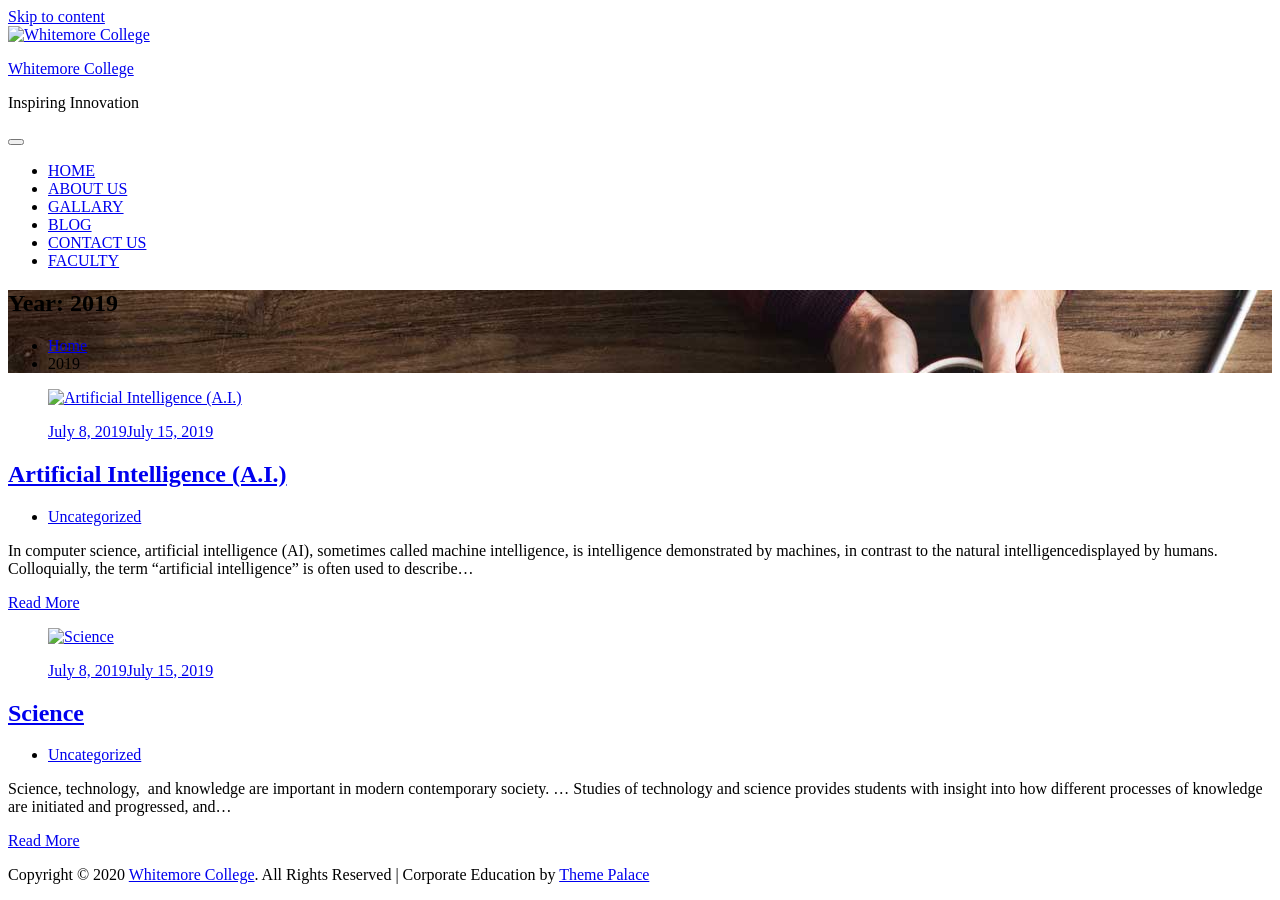
==== 2019/index.html @ c47a822c "New Website" ====
<!DOCTYPE html>
			<html lang="en-US">
	<head>
		<meta charset="UTF-8">
		<meta name="viewport" content="width=device-width, initial-scale=1, maximum-scale=1">
		<link rel="profile" href="http://gmpg.org/xfn/11">
		<title>2019 &#8211; Whitemore College</title>
<meta name='robots' content='noindex,follow' />
<link rel='dns-prefetch' href='//fonts.googleapis.com' />
<link rel='dns-prefetch' href='//s.w.org' />
<link rel="alternate" type="application/rss+xml" title="Whitemore College &raquo; Feed" href="/https://harshita115.github.io/whitemore_wordpress/feed/" />
<link rel="alternate" type="application/rss+xml" title="Whitemore College &raquo; Comments Feed" href="/https://harshita115.github.io/whitemore_wordpress/comments/feed/" />
		<script type="text/javascript">
			window._wpemojiSettings = {"baseUrl":"https:\/\/s.w.org\/images\/core\/emoji\/12.0.0-1\/72x72\/","ext":".png","svgUrl":"https:\/\/s.w.org\/images\/core\/emoji\/12.0.0-1\/svg\/","svgExt":".svg","source":{"concatemoji":"\/wp-includes\/js\/wp-emoji-release.min.js?ver=5.2.4"}};
			!function(a,b,c){function d(a,b){var c=String.fromCharCode;l.clearRect(0,0,k.width,k.height),l.fillText(c.apply(this,a),0,0);var d=k.toDataURL();l.clearRect(0,0,k.width,k.height),l.fillText(c.apply(this,b),0,0);var e=k.toDataURL();return d===e}function e(a){var b;if(!l||!l.fillText)return!1;switch(l.textBaseline="top",l.font="600 32px Arial",a){case"flag":return!(b=d([55356,56826,55356,56819],[55356,56826,8203,55356,56819]))&&(b=d([55356,57332,56128,56423,56128,56418,56128,56421,56128,56430,56128,56423,56128,56447],[55356,57332,8203,56128,56423,8203,56128,56418,8203,56128,56421,8203,56128,56430,8203,56128,56423,8203,56128,56447]),!b);case"emoji":return b=d([55357,56424,55356,57342,8205,55358,56605,8205,55357,56424,55356,57340],[55357,56424,55356,57342,8203,55358,56605,8203,55357,56424,55356,57340]),!b}return!1}function f(a){var c=b.createElement("script");c.src=a,c.defer=c.type="text/javascript",b.getElementsByTagName("head")[0].appendChild(c)}var g,h,i,j,k=b.createElement("canvas"),l=k.getContext&&k.getContext("2d");for(j=Array("flag","emoji"),c.supports={everything:!0,everythingExceptFlag:!0},i=0;i<j.length;i++)c.supports[j[i]]=e(j[i]),c.supports.everything=c.supports.everything&&c.supports[j[i]],"flag"!==j[i]&&(c.supports.everythingExceptFlag=c.supports.everythingExceptFlag&&c.supports[j[i]]);c.supports.everythingExceptFlag=c.supports.everythingExceptFlag&&!c.supports.flag,c.DOMReady=!1,c.readyCallback=function(){c.DOMReady=!0},c.supports.everything||(h=function(){c.readyCallback()},b.addEventListener?(b.addEventListener("DOMContentLoaded",h,!1),a.addEventListener("load",h,!1)):(a.attachEvent("onload",h),b.attachEvent("onreadystatechange",function(){"complete"===b.readyState&&c.readyCallback()})),g=c.source||{},g.concatemoji?f(g.concatemoji):g.wpemoji&&g.twemoji&&(f(g.twemoji),f(g.wpemoji)))}(window,document,window._wpemojiSettings);
		</script>
		<style type="text/css">
img.wp-smiley,
img.emoji {
	display: inline !important;
	border: none !important;
	box-shadow: none !important;
	height: 1em !important;
	width: 1em !important;
	margin: 0 .07em !important;
	vertical-align: -0.1em !important;
	background: none !important;
	padding: 0 !important;
}
</style>
	<link rel='stylesheet' id='wp-block-library-css'  href='/https://harshita115.github.io/whitemore_wordpress/wp-includes/css/dist/block-library/style.min.css?ver=5.2.4' type='text/css' media='all' />
<link rel='stylesheet' id='wp-block-library-theme-css'  href='/https://harshita115.github.io/whitemore_wordpress/wp-includes/css/dist/block-library/theme.min.css?ver=5.2.4' type='text/css' media='all' />
<link rel='stylesheet' id='contact-form-7-css'  href='/https://harshita115.github.io/whitemore_wordpress/wp-content/plugins/contact-form-7/includes/css/styles.css?ver=5.1.3' type='text/css' media='all' />
<link rel='stylesheet' id='corporate-education-fonts-css'  href='https://fonts.googleapis.com/css?family=Playfair+Display%3A400%2C700%2C900%7COxygen%3A300%2C400%2C700&#038;subset=latin%2Clatin-ext' type='text/css' media='all' />
<link rel='stylesheet' id='font-awesome-css'  href='/https://harshita115.github.io/whitemore_wordpress/wp-content/plugins/elementor/assets/lib/font-awesome/css/font-awesome.min.css?ver=4.7.0' type='text/css' media='all' />
<link rel='stylesheet' id='slick-css'  href='/https://harshita115.github.io/whitemore_wordpress/wp-content/themes/corporate-education/assets/css/slick.min.css?ver=5.2.4' type='text/css' media='all' />
<link rel='stylesheet' id='slick-theme-css'  href='/https://harshita115.github.io/whitemore_wordpress/wp-content/themes/corporate-education/assets/css/slick-theme.min.css?ver=5.2.4' type='text/css' media='all' />
<link rel='stylesheet' id='corporate-education-blocks-css'  href='/https://harshita115.github.io/whitemore_wordpress/wp-content/themes/corporate-education/assets/css/blocks.min.css?ver=5.2.4' type='text/css' media='all' />
<link rel='stylesheet' id='corporate-education-style-css'  href='/https://harshita115.github.io/whitemore_wordpress/wp-content/themes/corporate-education/style.css?ver=5.2.4' type='text/css' media='all' />
<link rel='stylesheet' id='corporate-education-color-css'  href='/https://harshita115.github.io/whitemore_wordpress/wp-content/themes/corporate-education/assets/css/blue.min.css?ver=5.2.4' type='text/css' media='all' />
<script type='text/javascript' src='/https://harshita115.github.io/whitemore_wordpress/wp-includes/js/jquery/jquery.js?ver=1.12.4-wp'></script>
<script type='text/javascript' src='/https://harshita115.github.io/whitemore_wordpress/wp-includes/js/jquery/jquery-migrate.min.js?ver=1.4.1'></script>
<!--[if lt IE 9]>
<script type='text/javascript' src='/wp-content/themes/corporate-education/assets/js/html5.min.js?ver=3.7.3'></script>
<![endif]-->
<link rel='https://api.w.org/' href='/https://harshita115.github.io/whitemore_wordpress/wp-json/' />
<link rel="EditURI" type="application/rsd+xml" title="RSD" href="/https://harshita115.github.io/whitemore_wordpress/xmlrpc.php?rsd" />
<link rel="wlwmanifest" type="application/wlwmanifest+xml" href="/https://harshita115.github.io/whitemore_wordpress/wp-includes/wlwmanifest.xml" /> 
<meta name="generator" content="WordPress 5.2.4" />
</head>

<body class="archive date wp-custom-logo hfeed wide remove-curves no-sidebar elementor-default">
		<div id="page" class="site">
			<a class="skip-link screen-reader-text" href="#content">Skip to content</a>

					<header id="masthead" class="site-header" role="banner">
				<div class="site-branding-wrapper">
                <div class="wrapper">
				<div class="site-branding">
							<div class="site-logo">
            		<a href="/https://harshita115.github.io/whitemore_wordpress/" class="custom-logo-link" rel="home"><img width="109" height="113" src="/https://harshita115.github.io/whitemore_wordpress/wp-content/uploads/2019/07/cropped-logo.jpg" class="custom-logo" alt="Whitemore College" /></a>          		</div>
      		
			<div id="site-details">
									<p class="site-title"><a href="/https://harshita115.github.io/whitemore_wordpress/" rel="home">Whitemore College</a></p>
									<p class="site-description">Inspiring Innovation</p>
							</div><!-- #site-details -->
		</div><!-- .site-branding -->
					</div><!-- .wrapper -->
        </div><!-- .site-branding-wrapper -->
				<nav id="site-navigation" class="main-navigation" role="navigation">
			<div class="wrapper">
				<button class="menu-toggle" aria-controls="primary-menu" aria-expanded="false">
					<span class="icon-bar"></span>
	                <span class="icon-bar"></span>
	                <span class="icon-bar"></span>
				</button>
				<div class="menu-main-container"><ul id="primary-menu" class="menu"><li id="menu-item-91" class="menu-item menu-item-type-post_type menu-item-object-page menu-item-91"><a href="/https://harshita115.github.io/whitemore_wordpress/home/">HOME</a></li>
<li id="menu-item-103" class="menu-item menu-item-type-post_type menu-item-object-page menu-item-103"><a href="/https://harshita115.github.io/whitemore_wordpress/about-us/">ABOUT US</a></li>
<li id="menu-item-90" class="menu-item menu-item-type-post_type menu-item-object-page menu-item-90"><a href="/https://harshita115.github.io/whitemore_wordpress/gallary/">GALLARY</a></li>
<li id="menu-item-136" class="menu-item menu-item-type-post_type menu-item-object-page menu-item-136"><a href="/https://harshita115.github.io/whitemore_wordpress/blog/">BLOG</a></li>
<li id="menu-item-119" class="menu-item menu-item-type-post_type menu-item-object-page menu-item-119"><a href="/https://harshita115.github.io/whitemore_wordpress/contact-us/">CONTACT US</a></li>
<li id="menu-item-186" class="menu-item menu-item-type-post_type menu-item-object-page menu-item-186"><a href="/https://harshita115.github.io/whitemore_wordpress/faculty/">FACULTY</a></li>
</ul></div>			</div><!-- .wrapper -->
		</nav><!-- #site-navigation -->
				</header><!-- #masthead -->
				<div id="content" class="site-content">
				<section id="header-featured-image" class="page-section" style="background-image:url('/wp-content/themes/corporate-education/assets/uploads/banner-01.jpg')">
                <div class="black-overlay"></div>
                <div class="wrapper">
                    <div class="page-detail">
                        <header class="page-header">
                            <h1 class="page-title">Year: 2019</h1>
                        </header><!-- .page-header -->

                        <div id="breadcrumb-list" class="os-animation" data-os-animation="fadeInUp">
			<div class="container"><nav role="navigation" aria-label="Breadcrumbs" class="breadcrumb-trail breadcrumbs" itemprop="breadcrumb"><ul class="trail-items" itemscope itemtype="http://schema.org/BreadcrumbList"><meta name="numberOfItems" content="2" /><meta name="itemListOrder" content="Ascending" /><li itemprop="itemListElement" itemscope itemtype="http://schema.org/ListItem" class="trail-item trail-begin"><a href="/https://harshita115.github.io/whitemore_wordpress" rel="home"><span itemprop="name">Home</span></a><meta itemprop="position" content="1" /></li><li itemprop="itemListElement" itemscope itemtype="http://schema.org/ListItem" class="trail-item trail-end"><span itemprop="name">2019</span><meta itemprop="position" content="2" /></li></ul></nav></div><!-- .container -->
			</div><!-- #breadcrumb-list -->                    </div><!-- .page-detail -->
                </div><!-- .wrapper -->

                <div class="white-shape bottom"></div>
                <div class="white-shape bottom left"></div>

            </section><!-- #header-featured-image  -->

		<div class="template-wrapper">
    <div class="white-shape top move-up left innerpage"></div>
    <div class="white-shape top full-width innerpage"></div>
    <div class="white-shape bottom right move-down"></div>
    
    <div class="wrapper page-section less-top-padding">
		<div id="primary" class="content-area">
			<main id="main" class="site-main" role="main">
				<div id="archive-blog-wrapper" class="archive-blog-wrapper clear col-2">
					
<article id="post-145" class="post-145 post type-post status-publish format-standard has-post-thumbnail hentry category-uncategorized">

	<figure class="featured-image">
        <div class="white-shape top"></div>
        <div class="white-shape top right"></div>
        <div class="white-shape bottom"></div>
        <div class="white-shape bottom left"></div>

        <a class="post-thumbnail" href="/https://harshita115.github.io/whitemore_wordpress/2019/07/08/artificial-intelligence-a-i/" aria-hidden="true">
            <img width="284" height="177" src="/https://harshita115.github.io/whitemore_wordpress/wp-content/uploads/2019/07/ai-1.jpg" class="attachment-post-thumbnail size-post-thumbnail wp-post-image" alt="Artificial Intelligence (A.I.)" />        </a><!-- .post-thumbnail -->

        <p class="entry-meta">
        	<span class="posted-on">
                <span class="posted-on"><a href="/https://harshita115.github.io/whitemore_wordpress/2019/07/" rel="bookmark"><time class="entry-date published" datetime="2019-07-08T07:24:11+00:00">July 8, 2019</time><time class="updated" datetime="2019-07-15T05:09:11+00:00">July 15, 2019</time></a></span>            </span><!-- .posted-on -->
        </p><!-- .entry-meta -->       
    </figure>

    <div class="entry-container">
        <header class="entry-header">
           	<h2 class="entry-title"><a href="/https://harshita115.github.io/whitemore_wordpress/2019/07/08/artificial-intelligence-a-i/" rel="bookmark">Artificial Intelligence (A.I.)</a></h2>   

            <ul class="post-categories">
	<li><a href="/https://harshita115.github.io/whitemore_wordpress/category/uncategorized/" rel="category tag">Uncategorized</a></li></ul>        </header>

        <div class="entry-content">
            <p>In&nbsp;computer science,&nbsp;artificial intelligence&nbsp;(AI), sometimes called&nbsp;machine intelligence, is&nbsp;intelligence&nbsp;demonstrated by&nbsp;machines, in contrast to the&nbsp;natural intelligencedisplayed by humans. Colloquially, the term &#8220;artificial intelligence&#8221; is often used to describe&#8230;</p>
        </div><!-- .entry-content -->

        <footer class="entry-footer">
            <p class="entry-meta">
               <a href="/https://harshita115.github.io/whitemore_wordpress/2019/07/08/artificial-intelligence-a-i/">
                Read More                </a>
            </p><!-- .entry-meta -->        
        </footer>
    </div><!-- .entry-container -->
</article><!-- #post-## -->

<article id="post-130" class="post-130 post type-post status-publish format-standard has-post-thumbnail hentry category-uncategorized">

	<figure class="featured-image">
        <div class="white-shape top"></div>
        <div class="white-shape top right"></div>
        <div class="white-shape bottom"></div>
        <div class="white-shape bottom left"></div>

        <a class="post-thumbnail" href="/https://harshita115.github.io/whitemore_wordpress/2019/07/08/science/" aria-hidden="true">
            <img width="160" height="90" src="/https://harshita115.github.io/whitemore_wordpress/wp-content/uploads/2019/07/science-1.jpg" class="attachment-post-thumbnail size-post-thumbnail wp-post-image" alt="Science" />        </a><!-- .post-thumbnail -->

        <p class="entry-meta">
        	<span class="posted-on">
                <span class="posted-on"><a href="/https://harshita115.github.io/whitemore_wordpress/2019/07/" rel="bookmark"><time class="entry-date published" datetime="2019-07-08T07:16:56+00:00">July 8, 2019</time><time class="updated" datetime="2019-07-15T05:07:56+00:00">July 15, 2019</time></a></span>            </span><!-- .posted-on -->
        </p><!-- .entry-meta -->       
    </figure>

    <div class="entry-container">
        <header class="entry-header">
           	<h2 class="entry-title"><a href="/https://harshita115.github.io/whitemore_wordpress/2019/07/08/science/" rel="bookmark">Science</a></h2>   

            <ul class="post-categories">
	<li><a href="/https://harshita115.github.io/whitemore_wordpress/category/uncategorized/" rel="category tag">Uncategorized</a></li></ul>        </header>

        <div class="entry-content">
            <p>Science, technology, &nbsp;and knowledge are&nbsp;important&nbsp;in modern contemporary society. … Studies of&nbsp;technology&nbsp;and&nbsp;science&nbsp;provides students with insight into how different processes of knowledge are initiated and progressed, and&#8230;</p>
        </div><!-- .entry-content -->

        <footer class="entry-footer">
            <p class="entry-meta">
               <a href="/https://harshita115.github.io/whitemore_wordpress/2019/07/08/science/">
                Read More                </a>
            </p><!-- .entry-meta -->        
        </footer>
    </div><!-- .entry-container -->
</article><!-- #post-## -->
				</div><!-- #archive-blog-wrapper -->
							</main><!-- #main -->
		</div><!-- #primary -->

		
	</div><!-- .wrapper -->
</div><!-- .template-wrapper -->

		</div><!-- #content -->
				<footer id="colophon" class="site-footer" role="contentinfo">
			<div class="blue-shape top move-up left"></div>
				
		<div class="site-info">
			   
	            <div class="backtotop"><i class="fa fa-angle-up"></i></div><!-- .backtotop -->
	                    <div class="wrapper">
                <p>
					Copyright &copy; 2020 <a href="/https://harshita115.github.io/whitemore_wordpress/">Whitemore College</a>. All Rights Reserved					<span> | </span>
					Corporate Education by <a href="https://www.themepalace.com/" rel="designer" target="_blank">Theme Palace</a>				</p>
            </div><!-- .wrapper -->    
        </div><!-- .site-info -->
			</footer><!-- #colophon -->
				</div><!-- #page -->
		
<script type='text/javascript'>
/* <![CDATA[ */
var wpcf7 = {"apiSettings":{"root":"\/wp-json\/contact-form-7\/v1","namespace":"contact-form-7\/v1"}};
/* ]]> */
</script>
<script type='text/javascript' src='/https://harshita115.github.io/whitemore_wordpress/wp-content/plugins/contact-form-7/includes/js/scripts.js?ver=5.1.3'></script>
<script type='text/javascript' src='/https://harshita115.github.io/whitemore_wordpress/wp-content/plugins/elementor/assets/lib/slick/slick.min.js?ver=1.8.1'></script>
<script type='text/javascript' src='/https://harshita115.github.io/whitemore_wordpress/wp-content/themes/corporate-education/assets/js/jquery-parallax.min.js?ver=5.2.4'></script>
<script type='text/javascript' src='/https://harshita115.github.io/whitemore_wordpress/wp-content/themes/corporate-education/assets/js/skip-link-focus-fix.min.js?ver=20160412'></script>
<script type='text/javascript' src='/https://harshita115.github.io/whitemore_wordpress/wp-content/themes/corporate-education/assets/js/navigation.min.js?ver=20151215'></script>
<script type='text/javascript' src='/https://harshita115.github.io/whitemore_wordpress/wp-content/themes/corporate-education/assets/js/custom.min.js?ver=5.2.4'></script>
<script type='text/javascript' src='/https://harshita115.github.io/whitemore_wordpress/wp-includes/js/wp-embed.min.js?ver=5.2.4'></script>

</body>
</html>
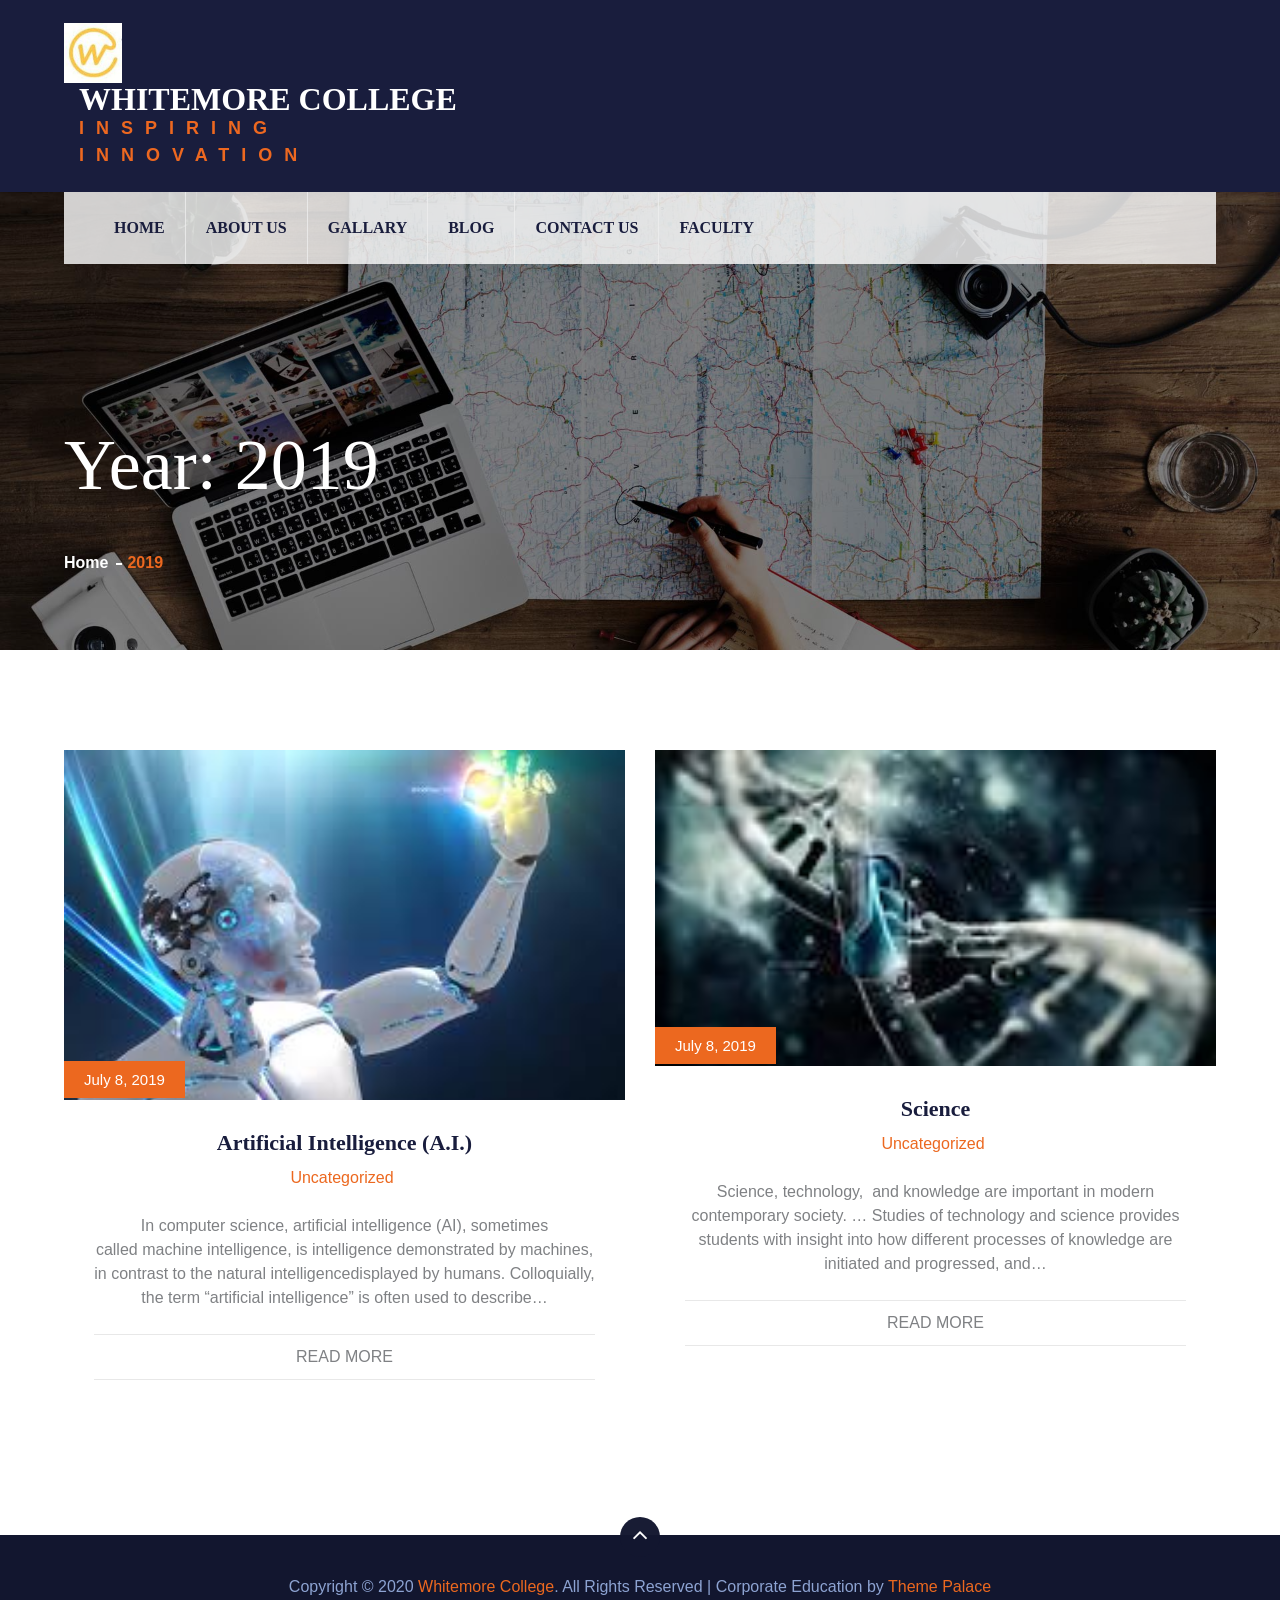
==== commit 98f94dfd: "CSS" ====
--- a/2019/index.html
+++ b/2019/index.html
@@ -8,10 +8,10 @@
 <meta name='robots' content='noindex,follow' />
 <link rel='dns-prefetch' href='//fonts.googleapis.com' />
 <link rel='dns-prefetch' href='//s.w.org' />
-<link rel="alternate" type="application/rss+xml" title="Whitemore College &raquo; Feed" href="/https://harshita115.github.io/whitemore_wordpress/feed/" />
-<link rel="alternate" type="application/rss+xml" title="Whitemore College &raquo; Comments Feed" href="/https://harshita115.github.io/whitemore_wordpress/comments/feed/" />
+<link rel="alternate" type="application/rss+xml" title="Whitemore College &raquo; Feed" href="https://harshita115.github.io/whitemore_wordpress/feed/" />
+<link rel="alternate" type="application/rss+xml" title="Whitemore College &raquo; Comments Feed" href="https://harshita115.github.io/whitemore_wordpress/comments/feed/" />
 		<script type="text/javascript">
-			window._wpemojiSettings = {"baseUrl":"https:\/\/s.w.org\/images\/core\/emoji\/12.0.0-1\/72x72\/","ext":".png","svgUrl":"https:\/\/s.w.org\/images\/core\/emoji\/12.0.0-1\/svg\/","svgExt":".svg","source":{"concatemoji":"\/wp-includes\/js\/wp-emoji-release.min.js?ver=5.2.4"}};
+			window._wpemojiSettings = {"baseUrl":"https:\/\/s.w.org\/images\/core\/emoji\/12.0.0-1\/72x72\/","ext":".png","svgUrl":"https:\/\/s.w.org\/images\/core\/emoji\/12.0.0-1\/svg\/","svgExt":".svg","source":{"concatemoji":"https:\/\/harshita115.github.io\/whitemore_wordpress\/wp-includes\/js\/wp-emoji-release.min.js?ver=5.2.4"}};
 			!function(a,b,c){function d(a,b){var c=String.fromCharCode;l.clearRect(0,0,k.width,k.height),l.fillText(c.apply(this,a),0,0);var d=k.toDataURL();l.clearRect(0,0,k.width,k.height),l.fillText(c.apply(this,b),0,0);var e=k.toDataURL();return d===e}function e(a){var b;if(!l||!l.fillText)return!1;switch(l.textBaseline="top",l.font="600 32px Arial",a){case"flag":return!(b=d([55356,56826,55356,56819],[55356,56826,8203,55356,56819]))&&(b=d([55356,57332,56128,56423,56128,56418,56128,56421,56128,56430,56128,56423,56128,56447],[55356,57332,8203,56128,56423,8203,56128,56418,8203,56128,56421,8203,56128,56430,8203,56128,56423,8203,56128,56447]),!b);case"emoji":return b=d([55357,56424,55356,57342,8205,55358,56605,8205,55357,56424,55356,57340],[55357,56424,55356,57342,8203,55358,56605,8203,55357,56424,55356,57340]),!b}return!1}function f(a){var c=b.createElement("script");c.src=a,c.defer=c.type="text/javascript",b.getElementsByTagName("head")[0].appendChild(c)}var g,h,i,j,k=b.createElement("canvas"),l=k.getContext&&k.getContext("2d");for(j=Array("flag","emoji"),c.supports={everything:!0,everythingExceptFlag:!0},i=0;i<j.length;i++)c.supports[j[i]]=e(j[i]),c.supports.everything=c.supports.everything&&c.supports[j[i]],"flag"!==j[i]&&(c.supports.everythingExceptFlag=c.supports.everythingExceptFlag&&c.supports[j[i]]);c.supports.everythingExceptFlag=c.supports.everythingExceptFlag&&!c.supports.flag,c.DOMReady=!1,c.readyCallback=function(){c.DOMReady=!0},c.supports.everything||(h=function(){c.readyCallback()},b.addEventListener?(b.addEventListener("DOMContentLoaded",h,!1),a.addEventListener("load",h,!1)):(a.attachEvent("onload",h),b.attachEvent("onreadystatechange",function(){"complete"===b.readyState&&c.readyCallback()})),g=c.source||{},g.concatemoji?f(g.concatemoji):g.wpemoji&&g.twemoji&&(f(g.twemoji),f(g.wpemoji)))}(window,document,window._wpemojiSettings);
 		</script>
 		<style type="text/css">
@@ -28,24 +28,24 @@
 	padding: 0 !important;
 }
 </style>
-	<link rel='stylesheet' id='wp-block-library-css'  href='/https://harshita115.github.io/whitemore_wordpress/wp-includes/css/dist/block-library/style.min.css?ver=5.2.4' type='text/css' media='all' />
-<link rel='stylesheet' id='wp-block-library-theme-css'  href='/https://harshita115.github.io/whitemore_wordpress/wp-includes/css/dist/block-library/theme.min.css?ver=5.2.4' type='text/css' media='all' />
-<link rel='stylesheet' id='contact-form-7-css'  href='/https://harshita115.github.io/whitemore_wordpress/wp-content/plugins/contact-form-7/includes/css/styles.css?ver=5.1.3' type='text/css' media='all' />
+	<link rel='stylesheet' id='wp-block-library-css'  href='https://harshita115.github.io/whitemore_wordpress/wp-includes/css/dist/block-library/style.min.css?ver=5.2.4' type='text/css' media='all' />
+<link rel='stylesheet' id='wp-block-library-theme-css'  href='https://harshita115.github.io/whitemore_wordpress/wp-includes/css/dist/block-library/theme.min.css?ver=5.2.4' type='text/css' media='all' />
+<link rel='stylesheet' id='contact-form-7-css'  href='https://harshita115.github.io/whitemore_wordpress/wp-content/plugins/contact-form-7/includes/css/styles.css?ver=5.1.3' type='text/css' media='all' />
 <link rel='stylesheet' id='corporate-education-fonts-css'  href='https://fonts.googleapis.com/css?family=Playfair+Display%3A400%2C700%2C900%7COxygen%3A300%2C400%2C700&#038;subset=latin%2Clatin-ext' type='text/css' media='all' />
-<link rel='stylesheet' id='font-awesome-css'  href='/https://harshita115.github.io/whitemore_wordpress/wp-content/plugins/elementor/assets/lib/font-awesome/css/font-awesome.min.css?ver=4.7.0' type='text/css' media='all' />
-<link rel='stylesheet' id='slick-css'  href='/https://harshita115.github.io/whitemore_wordpress/wp-content/themes/corporate-education/assets/css/slick.min.css?ver=5.2.4' type='text/css' media='all' />
-<link rel='stylesheet' id='slick-theme-css'  href='/https://harshita115.github.io/whitemore_wordpress/wp-content/themes/corporate-education/assets/css/slick-theme.min.css?ver=5.2.4' type='text/css' media='all' />
-<link rel='stylesheet' id='corporate-education-blocks-css'  href='/https://harshita115.github.io/whitemore_wordpress/wp-content/themes/corporate-education/assets/css/blocks.min.css?ver=5.2.4' type='text/css' media='all' />
-<link rel='stylesheet' id='corporate-education-style-css'  href='/https://harshita115.github.io/whitemore_wordpress/wp-content/themes/corporate-education/style.css?ver=5.2.4' type='text/css' media='all' />
-<link rel='stylesheet' id='corporate-education-color-css'  href='/https://harshita115.github.io/whitemore_wordpress/wp-content/themes/corporate-education/assets/css/blue.min.css?ver=5.2.4' type='text/css' media='all' />
-<script type='text/javascript' src='/https://harshita115.github.io/whitemore_wordpress/wp-includes/js/jquery/jquery.js?ver=1.12.4-wp'></script>
-<script type='text/javascript' src='/https://harshita115.github.io/whitemore_wordpress/wp-includes/js/jquery/jquery-migrate.min.js?ver=1.4.1'></script>
+<link rel='stylesheet' id='font-awesome-css'  href='https://harshita115.github.io/whitemore_wordpress/wp-content/plugins/elementor/assets/lib/font-awesome/css/font-awesome.min.css?ver=4.7.0' type='text/css' media='all' />
+<link rel='stylesheet' id='slick-css'  href='https://harshita115.github.io/whitemore_wordpress/wp-content/themes/corporate-education/assets/css/slick.min.css?ver=5.2.4' type='text/css' media='all' />
+<link rel='stylesheet' id='slick-theme-css'  href='https://harshita115.github.io/whitemore_wordpress/wp-content/themes/corporate-education/assets/css/slick-theme.min.css?ver=5.2.4' type='text/css' media='all' />
+<link rel='stylesheet' id='corporate-education-blocks-css'  href='https://harshita115.github.io/whitemore_wordpress/wp-content/themes/corporate-education/assets/css/blocks.min.css?ver=5.2.4' type='text/css' media='all' />
+<link rel='stylesheet' id='corporate-education-style-css'  href='https://harshita115.github.io/whitemore_wordpress/wp-content/themes/corporate-education/style.css?ver=5.2.4' type='text/css' media='all' />
+<link rel='stylesheet' id='corporate-education-color-css'  href='https://harshita115.github.io/whitemore_wordpress/wp-content/themes/corporate-education/assets/css/blue.min.css?ver=5.2.4' type='text/css' media='all' />
+<script type='text/javascript' src='https://harshita115.github.io/whitemore_wordpress/wp-includes/js/jquery/jquery.js?ver=1.12.4-wp'></script>
+<script type='text/javascript' src='https://harshita115.github.io/whitemore_wordpress/wp-includes/js/jquery/jquery-migrate.min.js?ver=1.4.1'></script>
 <!--[if lt IE 9]>
-<script type='text/javascript' src='/wp-content/themes/corporate-education/assets/js/html5.min.js?ver=3.7.3'></script>
+<script type='text/javascript' src='https://harshita115.github.io/whitemore_wordpress/wp-content/themes/corporate-education/assets/js/html5.min.js?ver=3.7.3'></script>
 <![endif]-->
-<link rel='https://api.w.org/' href='/https://harshita115.github.io/whitemore_wordpress/wp-json/' />
-<link rel="EditURI" type="application/rsd+xml" title="RSD" href="/https://harshita115.github.io/whitemore_wordpress/xmlrpc.php?rsd" />
-<link rel="wlwmanifest" type="application/wlwmanifest+xml" href="/https://harshita115.github.io/whitemore_wordpress/wp-includes/wlwmanifest.xml" /> 
+<link rel='https://api.w.org/' href='https://harshita115.github.io/whitemore_wordpress/wp-json/' />
+<link rel="EditURI" type="application/rsd+xml" title="RSD" href="https://harshita115.github.io/whitemore_wordpress/xmlrpc.php?rsd" />
+<link rel="wlwmanifest" type="application/wlwmanifest+xml" href="https://harshita115.github.io/whitemore_wordpress/wp-includes/wlwmanifest.xml" /> 
 <meta name="generator" content="WordPress 5.2.4" />
 </head>
 
@@ -58,10 +58,10 @@
                 <div class="wrapper">
 				<div class="site-branding">
 							<div class="site-logo">
-            		<a href="/https://harshita115.github.io/whitemore_wordpress/" class="custom-logo-link" rel="home"><img width="109" height="113" src="/https://harshita115.github.io/whitemore_wordpress/wp-content/uploads/2019/07/cropped-logo.jpg" class="custom-logo" alt="Whitemore College" /></a>          		</div>
+            		<a href="https://harshita115.github.io/whitemore_wordpress/" class="custom-logo-link" rel="home"><img width="109" height="113" src="https://harshita115.github.io/whitemore_wordpress/wp-content/uploads/2019/07/cropped-logo.jpg" class="custom-logo" alt="Whitemore College" /></a>          		</div>
       		
 			<div id="site-details">
-									<p class="site-title"><a href="/https://harshita115.github.io/whitemore_wordpress/" rel="home">Whitemore College</a></p>
+									<p class="site-title"><a href="https://harshita115.github.io/whitemore_wordpress/" rel="home">Whitemore College</a></p>
 									<p class="site-description">Inspiring Innovation</p>
 							</div><!-- #site-details -->
 		</div><!-- .site-branding -->
@@ -74,17 +74,17 @@
 	                <span class="icon-bar"></span>
 	                <span class="icon-bar"></span>
 				</button>
-				<div class="menu-main-container"><ul id="primary-menu" class="menu"><li id="menu-item-91" class="menu-item menu-item-type-post_type menu-item-object-page menu-item-91"><a href="/https://harshita115.github.io/whitemore_wordpress/home/">HOME</a></li>
-<li id="menu-item-103" class="menu-item menu-item-type-post_type menu-item-object-page menu-item-103"><a href="/https://harshita115.github.io/whitemore_wordpress/about-us/">ABOUT US</a></li>
-<li id="menu-item-90" class="menu-item menu-item-type-post_type menu-item-object-page menu-item-90"><a href="/https://harshita115.github.io/whitemore_wordpress/gallary/">GALLARY</a></li>
-<li id="menu-item-136" class="menu-item menu-item-type-post_type menu-item-object-page menu-item-136"><a href="/https://harshita115.github.io/whitemore_wordpress/blog/">BLOG</a></li>
-<li id="menu-item-119" class="menu-item menu-item-type-post_type menu-item-object-page menu-item-119"><a href="/https://harshita115.github.io/whitemore_wordpress/contact-us/">CONTACT US</a></li>
-<li id="menu-item-186" class="menu-item menu-item-type-post_type menu-item-object-page menu-item-186"><a href="/https://harshita115.github.io/whitemore_wordpress/faculty/">FACULTY</a></li>
+				<div class="menu-main-container"><ul id="primary-menu" class="menu"><li id="menu-item-91" class="menu-item menu-item-type-post_type menu-item-object-page menu-item-91"><a href="https://harshita115.github.io/whitemore_wordpress/home/">HOME</a></li>
+<li id="menu-item-103" class="menu-item menu-item-type-post_type menu-item-object-page menu-item-103"><a href="https://harshita115.github.io/whitemore_wordpress/about-us/">ABOUT US</a></li>
+<li id="menu-item-90" class="menu-item menu-item-type-post_type menu-item-object-page menu-item-90"><a href="https://harshita115.github.io/whitemore_wordpress/gallary/">GALLARY</a></li>
+<li id="menu-item-136" class="menu-item menu-item-type-post_type menu-item-object-page menu-item-136"><a href="https://harshita115.github.io/whitemore_wordpress/blog/">BLOG</a></li>
+<li id="menu-item-119" class="menu-item menu-item-type-post_type menu-item-object-page menu-item-119"><a href="https://harshita115.github.io/whitemore_wordpress/contact-us/">CONTACT US</a></li>
+<li id="menu-item-186" class="menu-item menu-item-type-post_type menu-item-object-page menu-item-186"><a href="https://harshita115.github.io/whitemore_wordpress/faculty/">FACULTY</a></li>
 </ul></div>			</div><!-- .wrapper -->
 		</nav><!-- #site-navigation -->
 				</header><!-- #masthead -->
 				<div id="content" class="site-content">
-				<section id="header-featured-image" class="page-section" style="background-image:url('/wp-content/themes/corporate-education/assets/uploads/banner-01.jpg')">
+				<section id="header-featured-image" class="page-section" style="background-image:url('https://harshita115.github.io/whitemore_wordpress/wp-content/themes/corporate-education/assets/uploads/banner-01.jpg')">
                 <div class="black-overlay"></div>
                 <div class="wrapper">
                     <div class="page-detail">
@@ -93,7 +93,7 @@
                         </header><!-- .page-header -->
 
                         <div id="breadcrumb-list" class="os-animation" data-os-animation="fadeInUp">
-			<div class="container"><nav role="navigation" aria-label="Breadcrumbs" class="breadcrumb-trail breadcrumbs" itemprop="breadcrumb"><ul class="trail-items" itemscope itemtype="http://schema.org/BreadcrumbList"><meta name="numberOfItems" content="2" /><meta name="itemListOrder" content="Ascending" /><li itemprop="itemListElement" itemscope itemtype="http://schema.org/ListItem" class="trail-item trail-begin"><a href="/https://harshita115.github.io/whitemore_wordpress" rel="home"><span itemprop="name">Home</span></a><meta itemprop="position" content="1" /></li><li itemprop="itemListElement" itemscope itemtype="http://schema.org/ListItem" class="trail-item trail-end"><span itemprop="name">2019</span><meta itemprop="position" content="2" /></li></ul></nav></div><!-- .container -->
+			<div class="container"><nav role="navigation" aria-label="Breadcrumbs" class="breadcrumb-trail breadcrumbs" itemprop="breadcrumb"><ul class="trail-items" itemscope itemtype="http://schema.org/BreadcrumbList"><meta name="numberOfItems" content="2" /><meta name="itemListOrder" content="Ascending" /><li itemprop="itemListElement" itemscope itemtype="http://schema.org/ListItem" class="trail-item trail-begin"><a href="https://harshita115.github.io/whitemore_wordpress" rel="home"><span itemprop="name">Home</span></a><meta itemprop="position" content="1" /></li><li itemprop="itemListElement" itemscope itemtype="http://schema.org/ListItem" class="trail-item trail-end"><span itemprop="name">2019</span><meta itemprop="position" content="2" /></li></ul></nav></div><!-- .container -->
 			</div><!-- #breadcrumb-list -->                    </div><!-- .page-detail -->
                 </div><!-- .wrapper -->
 
@@ -120,21 +120,21 @@
         <div class="white-shape bottom"></div>
         <div class="white-shape bottom left"></div>
 
-        <a class="post-thumbnail" href="/https://harshita115.github.io/whitemore_wordpress/2019/07/08/artificial-intelligence-a-i/" aria-hidden="true">
-            <img width="284" height="177" src="/https://harshita115.github.io/whitemore_wordpress/wp-content/uploads/2019/07/ai-1.jpg" class="attachment-post-thumbnail size-post-thumbnail wp-post-image" alt="Artificial Intelligence (A.I.)" />        </a><!-- .post-thumbnail -->
+        <a class="post-thumbnail" href="https://harshita115.github.io/whitemore_wordpress/2019/07/08/artificial-intelligence-a-i/" aria-hidden="true">
+            <img width="284" height="177" src="https://harshita115.github.io/whitemore_wordpress/wp-content/uploads/2019/07/ai-1.jpg" class="attachment-post-thumbnail size-post-thumbnail wp-post-image" alt="Artificial Intelligence (A.I.)" />        </a><!-- .post-thumbnail -->
 
         <p class="entry-meta">
         	<span class="posted-on">
-                <span class="posted-on"><a href="/https://harshita115.github.io/whitemore_wordpress/2019/07/" rel="bookmark"><time class="entry-date published" datetime="2019-07-08T07:24:11+00:00">July 8, 2019</time><time class="updated" datetime="2019-07-15T05:09:11+00:00">July 15, 2019</time></a></span>            </span><!-- .posted-on -->
+                <span class="posted-on"><a href="https://harshita115.github.io/whitemore_wordpress/2019/07/" rel="bookmark"><time class="entry-date published" datetime="2019-07-08T07:24:11+00:00">July 8, 2019</time><time class="updated" datetime="2019-07-15T05:09:11+00:00">July 15, 2019</time></a></span>            </span><!-- .posted-on -->
         </p><!-- .entry-meta -->       
     </figure>
 
     <div class="entry-container">
         <header class="entry-header">
-           	<h2 class="entry-title"><a href="/https://harshita115.github.io/whitemore_wordpress/2019/07/08/artificial-intelligence-a-i/" rel="bookmark">Artificial Intelligence (A.I.)</a></h2>   
+           	<h2 class="entry-title"><a href="https://harshita115.github.io/whitemore_wordpress/2019/07/08/artificial-intelligence-a-i/" rel="bookmark">Artificial Intelligence (A.I.)</a></h2>   
 
             <ul class="post-categories">
-	<li><a href="/https://harshita115.github.io/whitemore_wordpress/category/uncategorized/" rel="category tag">Uncategorized</a></li></ul>        </header>
+	<li><a href="https://harshita115.github.io/whitemore_wordpress/category/uncategorized/" rel="category tag">Uncategorized</a></li></ul>        </header>
 
         <div class="entry-content">
             <p>In&nbsp;computer science,&nbsp;artificial intelligence&nbsp;(AI), sometimes called&nbsp;machine intelligence, is&nbsp;intelligence&nbsp;demonstrated by&nbsp;machines, in contrast to the&nbsp;natural intelligencedisplayed by humans. Colloquially, the term &#8220;artificial intelligence&#8221; is often used to describe&#8230;</p>
@@ -142,7 +142,7 @@
 
         <footer class="entry-footer">
             <p class="entry-meta">
-               <a href="/https://harshita115.github.io/whitemore_wordpress/2019/07/08/artificial-intelligence-a-i/">
+               <a href="https://harshita115.github.io/whitemore_wordpress/2019/07/08/artificial-intelligence-a-i/">
                 Read More                </a>
             </p><!-- .entry-meta -->        
         </footer>
@@ -157,21 +157,21 @@
         <div class="white-shape bottom"></div>
         <div class="white-shape bottom left"></div>
 
-        <a class="post-thumbnail" href="/https://harshita115.github.io/whitemore_wordpress/2019/07/08/science/" aria-hidden="true">
-            <img width="160" height="90" src="/https://harshita115.github.io/whitemore_wordpress/wp-content/uploads/2019/07/science-1.jpg" class="attachment-post-thumbnail size-post-thumbnail wp-post-image" alt="Science" />        </a><!-- .post-thumbnail -->
+        <a class="post-thumbnail" href="https://harshita115.github.io/whitemore_wordpress/2019/07/08/science/" aria-hidden="true">
+            <img width="160" height="90" src="https://harshita115.github.io/whitemore_wordpress/wp-content/uploads/2019/07/science-1.jpg" class="attachment-post-thumbnail size-post-thumbnail wp-post-image" alt="Science" />        </a><!-- .post-thumbnail -->
 
         <p class="entry-meta">
         	<span class="posted-on">
-                <span class="posted-on"><a href="/https://harshita115.github.io/whitemore_wordpress/2019/07/" rel="bookmark"><time class="entry-date published" datetime="2019-07-08T07:16:56+00:00">July 8, 2019</time><time class="updated" datetime="2019-07-15T05:07:56+00:00">July 15, 2019</time></a></span>            </span><!-- .posted-on -->
+                <span class="posted-on"><a href="https://harshita115.github.io/whitemore_wordpress/2019/07/" rel="bookmark"><time class="entry-date published" datetime="2019-07-08T07:16:56+00:00">July 8, 2019</time><time class="updated" datetime="2019-07-15T05:07:56+00:00">July 15, 2019</time></a></span>            </span><!-- .posted-on -->
         </p><!-- .entry-meta -->       
     </figure>
 
     <div class="entry-container">
         <header class="entry-header">
-           	<h2 class="entry-title"><a href="/https://harshita115.github.io/whitemore_wordpress/2019/07/08/science/" rel="bookmark">Science</a></h2>   
+           	<h2 class="entry-title"><a href="https://harshita115.github.io/whitemore_wordpress/2019/07/08/science/" rel="bookmark">Science</a></h2>   
 
             <ul class="post-categories">
-	<li><a href="/https://harshita115.github.io/whitemore_wordpress/category/uncategorized/" rel="category tag">Uncategorized</a></li></ul>        </header>
+	<li><a href="https://harshita115.github.io/whitemore_wordpress/category/uncategorized/" rel="category tag">Uncategorized</a></li></ul>        </header>
 
         <div class="entry-content">
             <p>Science, technology, &nbsp;and knowledge are&nbsp;important&nbsp;in modern contemporary society. … Studies of&nbsp;technology&nbsp;and&nbsp;science&nbsp;provides students with insight into how different processes of knowledge are initiated and progressed, and&#8230;</p>
@@ -179,7 +179,7 @@
 
         <footer class="entry-footer">
             <p class="entry-meta">
-               <a href="/https://harshita115.github.io/whitemore_wordpress/2019/07/08/science/">
+               <a href="https://harshita115.github.io/whitemore_wordpress/2019/07/08/science/">
                 Read More                </a>
             </p><!-- .entry-meta -->        
         </footer>
@@ -202,7 +202,7 @@
 	            <div class="backtotop"><i class="fa fa-angle-up"></i></div><!-- .backtotop -->
 	                    <div class="wrapper">
                 <p>
-					Copyright &copy; 2020 <a href="/https://harshita115.github.io/whitemore_wordpress/">Whitemore College</a>. All Rights Reserved					<span> | </span>
+					Copyright &copy; 2020 <a href="https://harshita115.github.io/whitemore_wordpress/">Whitemore College</a>. All Rights Reserved					<span> | </span>
 					Corporate Education by <a href="https://www.themepalace.com/" rel="designer" target="_blank">Theme Palace</a>				</p>
             </div><!-- .wrapper -->    
         </div><!-- .site-info -->
@@ -211,16 +211,16 @@
 		
 <script type='text/javascript'>
 /* <![CDATA[ */
-var wpcf7 = {"apiSettings":{"root":"\/wp-json\/contact-form-7\/v1","namespace":"contact-form-7\/v1"}};
+var wpcf7 = {"apiSettings":{"root":"https:\/\/harshita115.github.io\/whitemore_wordpress\/wp-json\/contact-form-7\/v1","namespace":"contact-form-7\/v1"}};
 /* ]]> */
 </script>
-<script type='text/javascript' src='/https://harshita115.github.io/whitemore_wordpress/wp-content/plugins/contact-form-7/includes/js/scripts.js?ver=5.1.3'></script>
-<script type='text/javascript' src='/https://harshita115.github.io/whitemore_wordpress/wp-content/plugins/elementor/assets/lib/slick/slick.min.js?ver=1.8.1'></script>
-<script type='text/javascript' src='/https://harshita115.github.io/whitemore_wordpress/wp-content/themes/corporate-education/assets/js/jquery-parallax.min.js?ver=5.2.4'></script>
-<script type='text/javascript' src='/https://harshita115.github.io/whitemore_wordpress/wp-content/themes/corporate-education/assets/js/skip-link-focus-fix.min.js?ver=20160412'></script>
-<script type='text/javascript' src='/https://harshita115.github.io/whitemore_wordpress/wp-content/themes/corporate-education/assets/js/navigation.min.js?ver=20151215'></script>
-<script type='text/javascript' src='/https://harshita115.github.io/whitemore_wordpress/wp-content/themes/corporate-education/assets/js/custom.min.js?ver=5.2.4'></script>
-<script type='text/javascript' src='/https://harshita115.github.io/whitemore_wordpress/wp-includes/js/wp-embed.min.js?ver=5.2.4'></script>
+<script type='text/javascript' src='https://harshita115.github.io/whitemore_wordpress/wp-content/plugins/contact-form-7/includes/js/scripts.js?ver=5.1.3'></script>
+<script type='text/javascript' src='https://harshita115.github.io/whitemore_wordpress/wp-content/plugins/elementor/assets/lib/slick/slick.min.js?ver=1.8.1'></script>
+<script type='text/javascript' src='https://harshita115.github.io/whitemore_wordpress/wp-content/themes/corporate-education/assets/js/jquery-parallax.min.js?ver=5.2.4'></script>
+<script type='text/javascript' src='https://harshita115.github.io/whitemore_wordpress/wp-content/themes/corporate-education/assets/js/skip-link-focus-fix.min.js?ver=20160412'></script>
+<script type='text/javascript' src='https://harshita115.github.io/whitemore_wordpress/wp-content/themes/corporate-education/assets/js/navigation.min.js?ver=20151215'></script>
+<script type='text/javascript' src='https://harshita115.github.io/whitemore_wordpress/wp-content/themes/corporate-education/assets/js/custom.min.js?ver=5.2.4'></script>
+<script type='text/javascript' src='https://harshita115.github.io/whitemore_wordpress/wp-includes/js/wp-embed.min.js?ver=5.2.4'></script>
 
 </body>
 </html>
